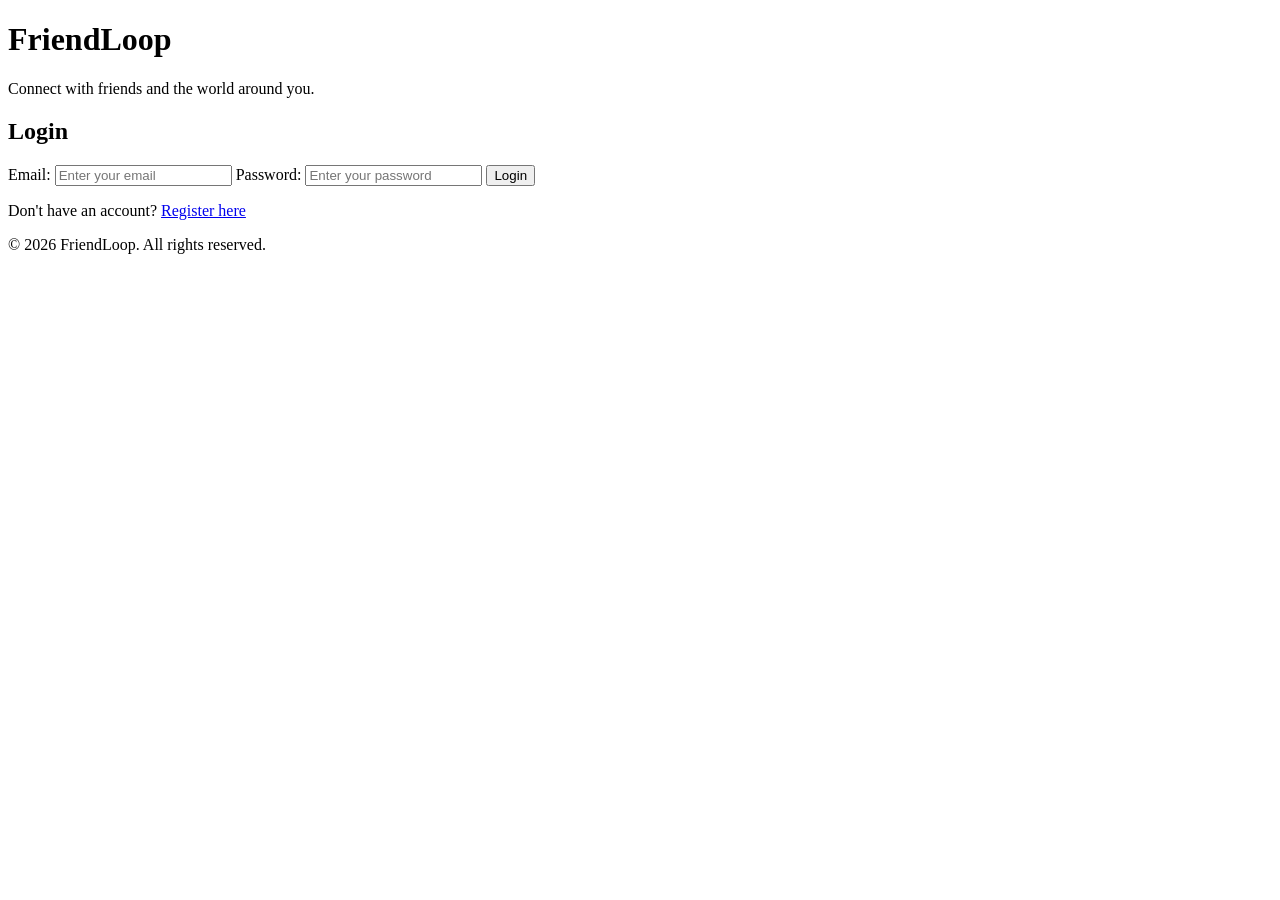
==== auth.html @ 7dae11d9 "Initial FriendLoop HTML project" ====
<!DOCTYPE html>
<html lang="en">

<head>
  <meta charset="UTF-8">
  <meta name="viewport" content="width=device-width, initial-scale=1.0">
  <title>Login - FriendLoop</title>
</head>

<body>

  <header>
    <h1>FriendLoop</h1>
    <p>Connect with friends and the world around you.</p>
  </header>
  <main>
    <section>
      <h2>Login</h2>
      <div>
        <form action="#" method="POST">
          <label for="email">Email:</label>
          <input type="email" id="email" name="email" required placeholder="Enter your email">
          <label for="password">Password:</label>
          <input type="password" id="password" name="password" required placeholder="Enter your password">
          <button type="submit">Login</button>

          <p>Don't have an account? <a href="register.html">Register here</a></p>
        </form>
      </div>
    </section>
  </main>

  <footer>
    <p>&copy; 2026 FriendLoop. All rights reserved.</p>
  </footer>

</body>

</html>
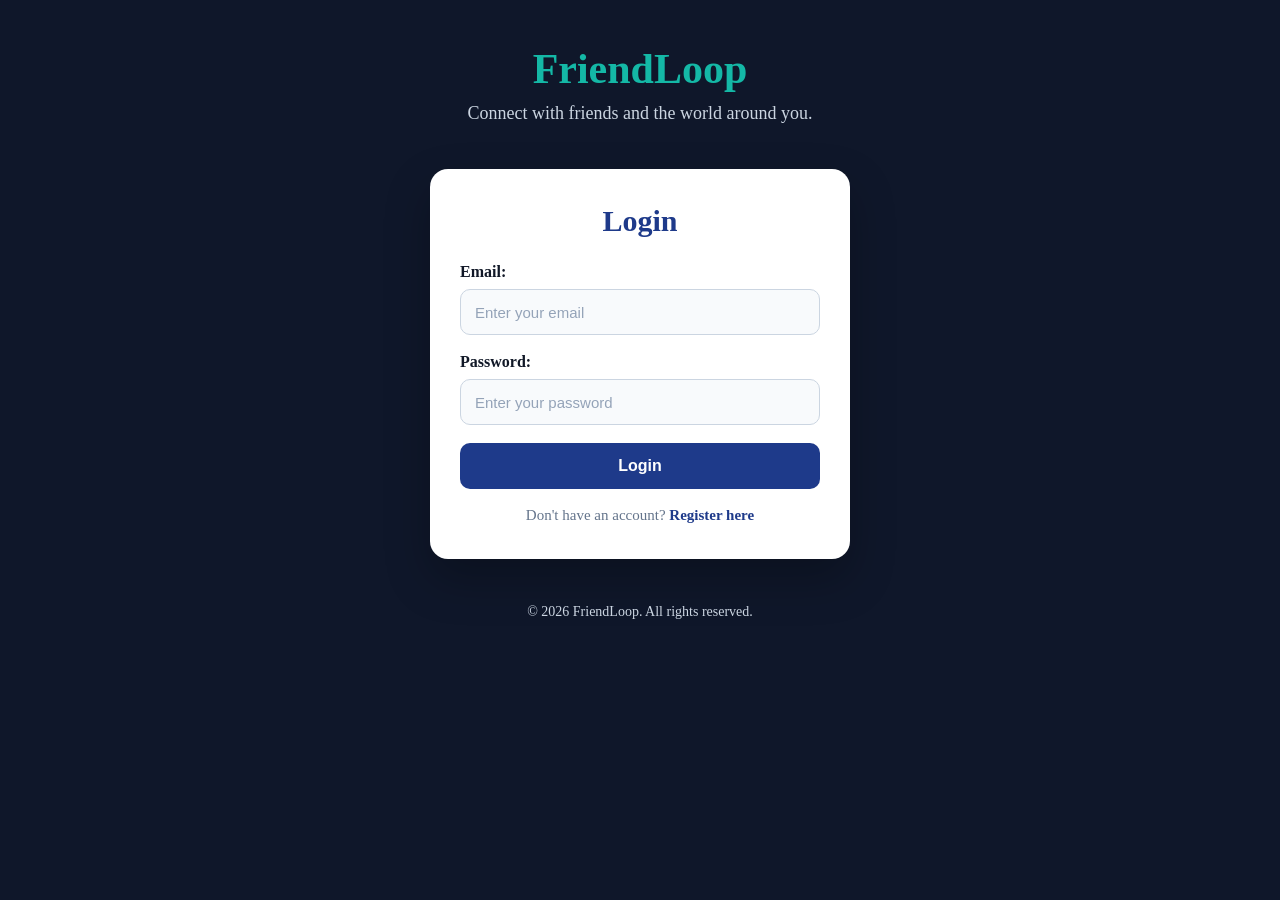
==== commit 0fb68f8e: "Add responsive FriendLoop styling" ====
--- a/auth.html
+++ b/auth.html
@@ -5,18 +5,19 @@
   <meta charset="UTF-8">
   <meta name="viewport" content="width=device-width, initial-scale=1.0">
   <title>Login - FriendLoop</title>
+  <link rel="stylesheet" href="template/auth.css">
 </head>
 
 <body>
 
-  <header>
+  <header class="header">
     <h1>FriendLoop</h1>
     <p>Connect with friends and the world around you.</p>
   </header>
-  <main>
-    <section>
+  <main class="main">
+    <section class="login-page">
       <h2>Login</h2>
-      <div>
+      <div class="input-box">
         <form action="#" method="POST">
           <label for="email">Email:</label>
           <input type="email" id="email" name="email" required placeholder="Enter your email">
@@ -30,7 +31,7 @@
     </section>
   </main>
 
-  <footer>
+  <footer class="footer">
     <p>&copy; 2026 FriendLoop. All rights reserved.</p>
   </footer>
 
--- a/template/auth.css
+++ b/template/auth.css
@@ -0,0 +1,226 @@
+﻿* {
+  margin: 0;
+  padding: 0;
+  box-sizing: border-box;
+}
+
+body {
+  min-height: 100vh;
+  font-family: Georgia, 'Times New Roman', Times, serif;
+  background: #0F172A;
+  color: #111827;
+}
+
+header {
+  text-align: center;
+  padding: 45px 20px 25px;
+  color: #FFFFFF;
+}
+
+header h1 {
+  color: #14B8A6;
+  font-size: 42px;
+  margin-bottom: 10px;
+}
+
+header p {
+  color: #CBD5E1;
+  font-size: 18px;
+}
+
+main {
+  width: 100%;
+  padding: 20px;
+}
+
+section {
+  width: 100%;
+  max-width: 420px;
+  margin: 0 auto;
+  background: #FFFFFF;
+  padding: 35px 30px;
+  border-radius: 18px;
+  box-shadow: 0 20px 45px rgba(0, 0, 0, 0.25);
+}
+
+section h2 {
+  color: #1E3A8A;
+  text-align: center;
+  font-size: 30px;
+  margin-bottom: 25px;
+}
+
+form {
+  width: 100%;
+}
+
+label {
+  display: block;
+  color: #111827;
+  font-weight: bold;
+  margin-bottom: 8px;
+}
+
+input {
+  width: 100%;
+  height: 46px;
+  padding: 0 14px;
+  margin-bottom: 18px;
+  border: 1px solid #CBD5E1;
+  border-radius: 10px;
+  background: #F8FAFC;
+  color: #111827;
+  font-size: 15px;
+  outline: none;
+}
+
+input::placeholder {
+  color: #94A3B8;
+}
+
+input:focus {
+  border-color: #14B8A6;
+  box-shadow: 0 0 0 4px rgba(20, 184, 166, 0.14);
+}
+
+button {
+  width: 100%;
+  height: 46px;
+  background: #1E3A8A;
+  color: #FFFFFF;
+  border: none;
+  border-radius: 10px;
+  font-size: 16px;
+  font-weight: bold;
+  cursor: pointer;
+  transition: 0.3s ease;
+}
+
+button:hover {
+  background: #14B8A6;
+  transform: translateY(-2px);
+}
+
+form p {
+  margin-top: 18px;
+  text-align: center;
+  color: #64748B;
+  font-size: 15px;
+}
+
+a {
+  color: #1E3A8A;
+  font-weight: bold;
+  text-decoration: none;
+}
+
+a:hover {
+  color: #14B8A6;
+  text-decoration: underline;
+}
+
+footer {
+  text-align: center;
+  color: #CBD5E1;
+  padding: 25px 20px;
+  font-size: 14px;
+}
+/* Auth responsive polish */
+body {
+  overflow-x: hidden;
+}
+
+@media (max-width: 768px) {
+  body {
+    display: flex;
+    flex-direction: column;
+  }
+
+  header {
+    padding: 36px 18px 18px;
+  }
+
+  header h1 {
+    font-size: 36px;
+  }
+
+  header p {
+    font-size: 16px;
+    line-height: 1.5;
+    max-width: 340px;
+    margin: 0 auto;
+  }
+
+  main {
+    padding: 18px;
+  }
+
+  section {
+    max-width: 420px;
+    padding: 30px 24px;
+    border-radius: 16px;
+  }
+
+  section h2 {
+    font-size: 28px;
+  }
+}
+
+@media (max-width: 480px) {
+  header {
+    padding: 30px 16px 14px;
+  }
+
+  header h1 {
+    font-size: 32px;
+  }
+
+  header p {
+    font-size: 15px;
+  }
+
+  main {
+    padding: 14px;
+  }
+
+  section {
+    padding: 26px 18px;
+    border-radius: 14px;
+  }
+
+  section h2 {
+    font-size: 26px;
+    margin-bottom: 22px;
+  }
+
+  input,
+  button {
+    height: 44px;
+    font-size: 14px;
+  }
+
+  form p {
+    font-size: 14px;
+    line-height: 1.5;
+  }
+
+  footer {
+    padding: 18px 14px;
+    font-size: 13px;
+  }
+}
+
+@media (max-width: 340px) {
+  section {
+    padding: 22px 14px;
+  }
+
+  header h1 {
+    font-size: 28px;
+  }
+
+  input,
+  button {
+    height: 42px;
+  }
+}
